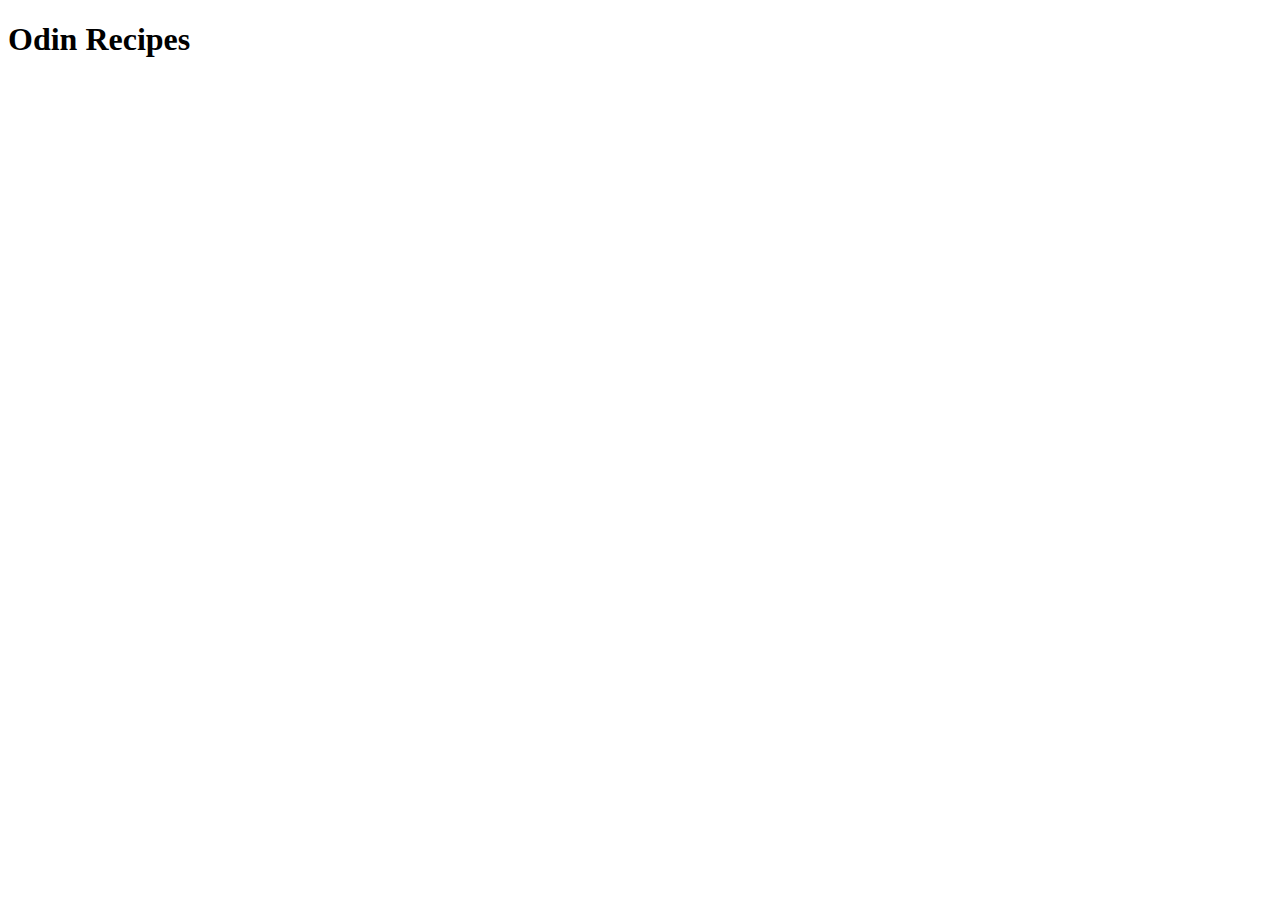
==== index.html @ 97237ab3 "Created page for vegan balck bean burger with header" ====
<!DOCTYPE html>
<html lang="en">
<head>
    <meta charset="UTF-8">
    <meta name="viewport" content="width=device-width, initial-scale=1.0">
    <title>Recipes</title>
</head>
<body>
    <h1>Odin Recipes</h1>
</body>
</html>
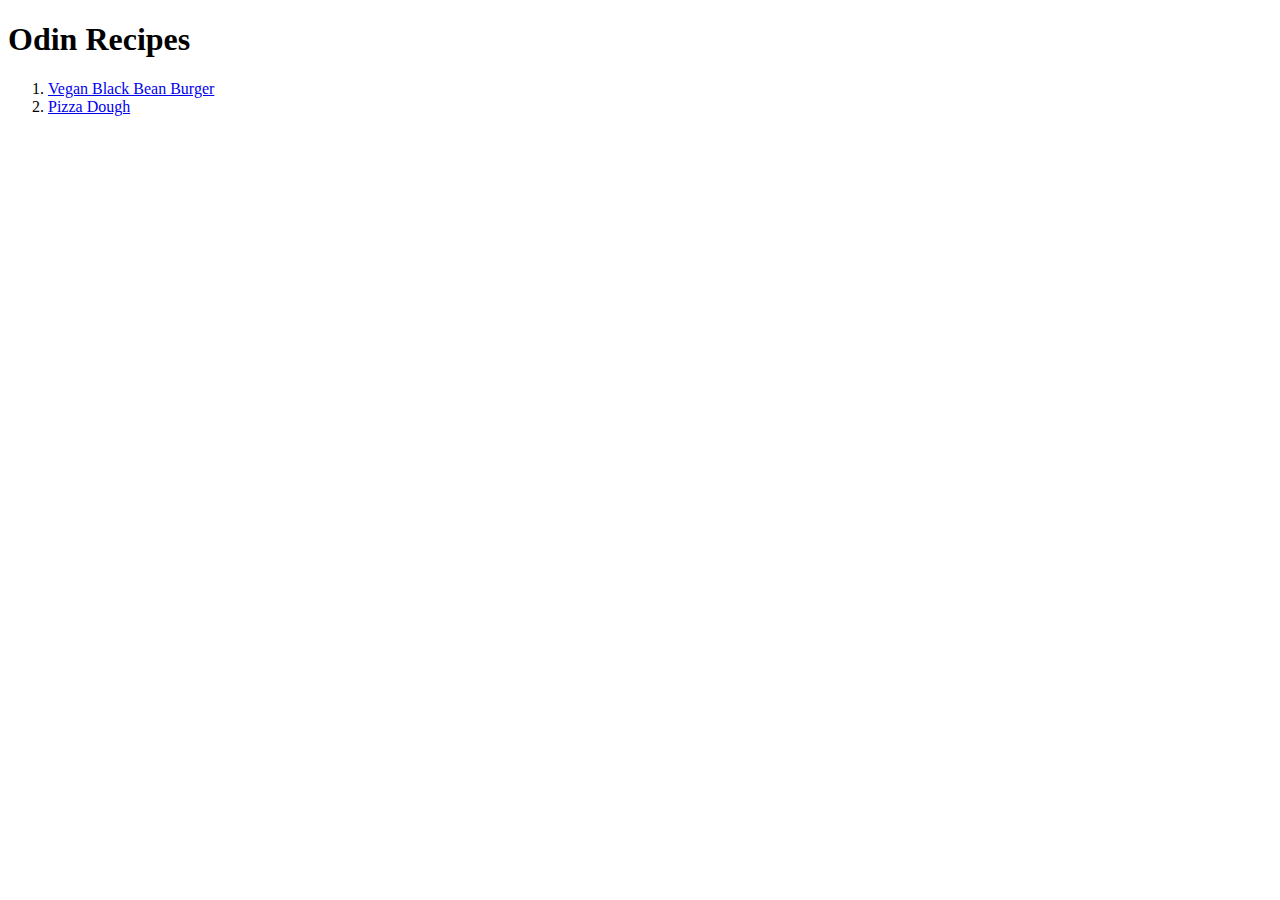
==== commit ab0d7858: "Created recipe pages with images for pizza dough and vegan black bean burger" ====
--- a/index.html
+++ b/index.html
@@ -7,5 +7,9 @@
 </head>
 <body>
     <h1>Odin Recipes</h1>
+    <ol>
+      <li><a href="./recipes/veganblackbeanburger.html">Vegan Black Bean Burger</a></li>
+      <li><a href="./recipes/pizza.html">Pizza Dough</a></li>
+    </ol>
 </body>
 </html>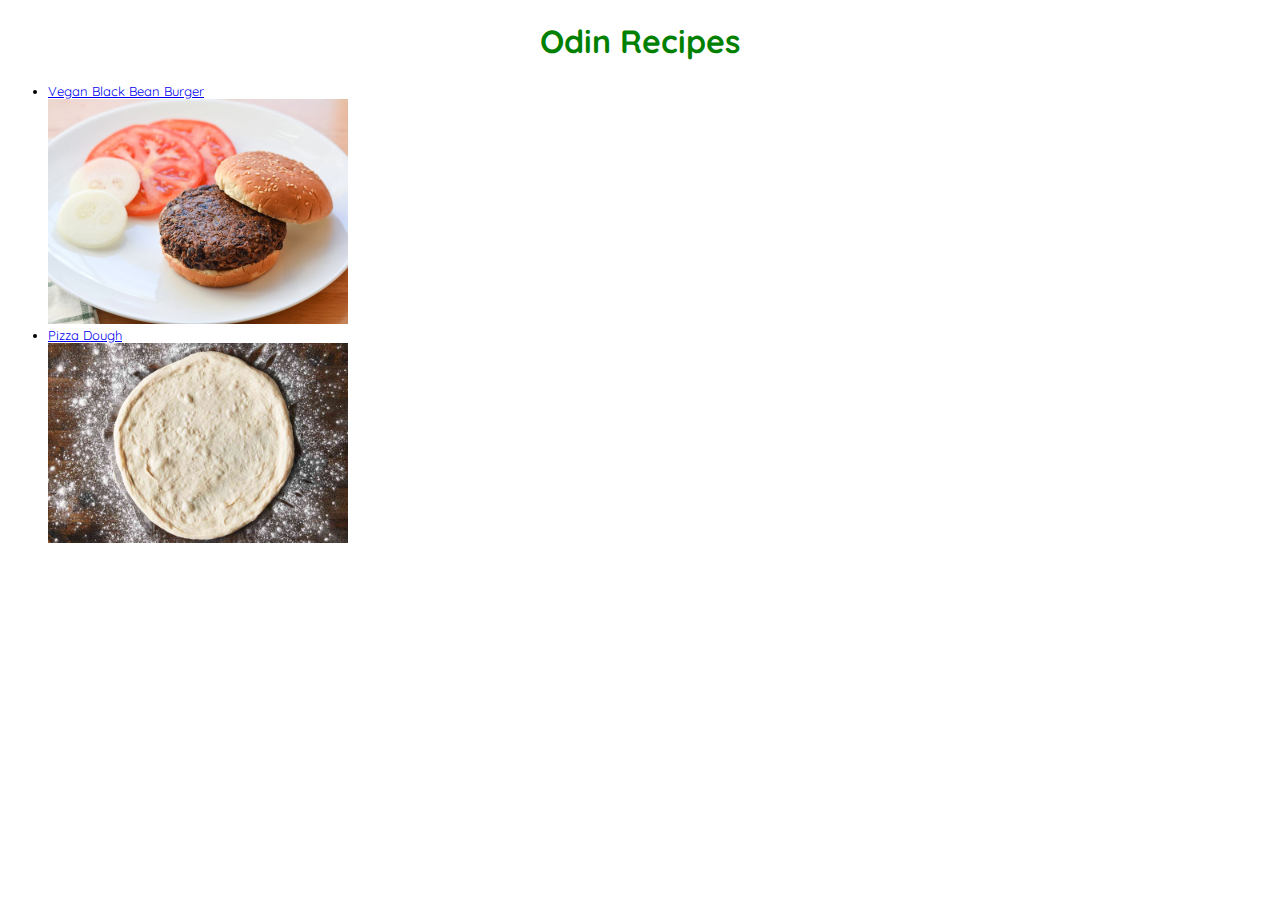
==== commit 495967bd: "DEleted incorrect files Edited webpages with css" ====
--- a/index.html
+++ b/index.html
@@ -4,12 +4,15 @@
     <meta charset="UTF-8">
     <meta name="viewport" content="width=device-width, initial-scale=1.0">
     <title>Recipes</title>
+    <link rel="stylesheet" href="style.css">
 </head>
 <body>
-    <h1>Odin Recipes</h1>
-    <ol>
+    <h1 class="header">Odin Recipes</h1>
+    <ul class="link">
       <li><a href="./recipes/veganblackbeanburger.html">Vegan Black Bean Burger</a></li>
+      <img class="food-picture" src="recipe-images/beanburger.jpg" alt="PIcture of Vegan Bean Burger">
       <li><a href="./recipes/pizza.html">Pizza Dough</a></li>
-    </ol>
+      <img class="food-picture" src="recipe-images/pizzadough.jpg" alt="Picture of Pizza Dugh">
+    </ul>
 </body>
 </html>--- a/style.css
+++ b/style.css
@@ -0,0 +1,24 @@
+@import url('https://fonts.googleapis.com/css2?family=Indie+Flower&display=swap');
+@import url('https://fonts.googleapis.com/css2?family=Amatic+SC:wght@400;700&family=Indie+Flower&display=swap');
+@import url('https://fonts.googleapis.com/css2?family=Amatic+SC:wght@400;700&family=Indie+Flower&family=Quicksand:wght@300&display=swap');
+html{
+    font-family: 'Quicksand', sans-serif;
+}
+
+
+.header {
+    font-size: xx-large;
+    color: green;
+    text-align: center;
+}
+
+.link {
+    color: black;
+    font-size: small;
+}
+
+.food-picture {
+    height: auto;
+    width: 300px;
+}
+
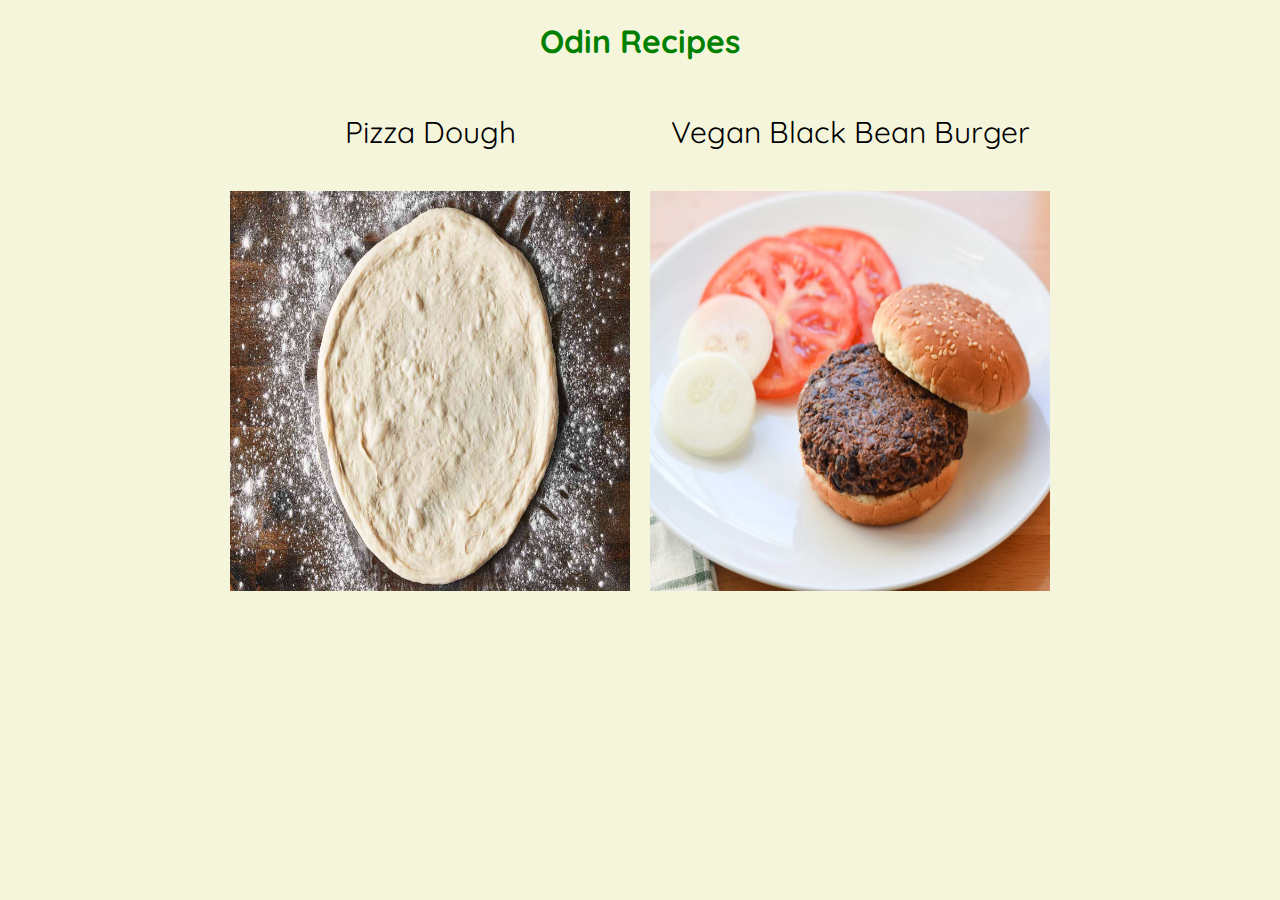
==== commit f506e57b: "Changed main index to display using div rather than as a list to provide more control over placement" ====
--- a/index.html
+++ b/index.html
@@ -8,11 +8,16 @@
 </head>
 <body>
     <h1 class="header">Odin Recipes</h1>
-    <ul class="link">
-      <li><a href="./recipes/veganblackbeanburger.html">Vegan Black Bean Burger</a></li>
-      <img class="food-picture" src="recipe-images/beanburger.jpg" alt="PIcture of Vegan Bean Burger">
-      <li><a href="./recipes/pizza.html">Pizza Dough</a></li>
-      <img class="food-picture" src="recipe-images/pizzadough.jpg" alt="Picture of Pizza Dugh">
-    </ul>
+          <div class="recipes">
+            <div class="selection">
+              <p class="titles"> Pizza Dough</p>
+              <a href="./recipes/pizza.html"><img src="recipe-images/pizzadough.jpg"></a>            
+            </div>
+            <div class="selection">
+              <p class="titles">Vegan Black Bean Burger</p>
+              <a href="./recipes/veganblackbeanburger.html"> <img src="recipe-images/beanburger.jpg"></a>         
+            </div>
+          </div>  
+  </div>
 </body>
 </html>--- a/style.css
+++ b/style.css
@@ -1,8 +1,9 @@
 @import url('https://fonts.googleapis.com/css2?family=Indie+Flower&display=swap');
 @import url('https://fonts.googleapis.com/css2?family=Amatic+SC:wght@400;700&family=Indie+Flower&display=swap');
 @import url('https://fonts.googleapis.com/css2?family=Amatic+SC:wght@400;700&family=Indie+Flower&family=Quicksand:wght@300&display=swap');
-html{
+html {
     font-family: 'Quicksand', sans-serif;
+    background-color: beige;
 }
 
 
@@ -12,13 +13,46 @@
     text-align: center;
 }
 
-.link {
+.ingredients, .method {
     color: black;
-    font-size: small;
+    font-size: medium;
+    display: block;
+}
+
+.howto {
+    margin-left: 350px;
 }
 
 .food-picture {
     height: auto;
     width: 300px;
+    display: flex;
+    margin: auto;
 }
+.recipes{
+    display: flex;
+    flex-direction: row;
+    justify-content: center;
+    font-size: 30px;
+    gap:20px;
+   }
+   
+div img{       
+    width:400px;
+    height:400px;
+   }
+   
+.selection{
+    display: flex;
+    flex-direction: column;
+    gap:10px;
+    align-items:center;
+    width:400px;
+    text-align: center;
+   }
 
+.selection img:hover{
+    transform: scale(1.05);
+    transition: all ease ;
+    border-radius: 50px;
+}